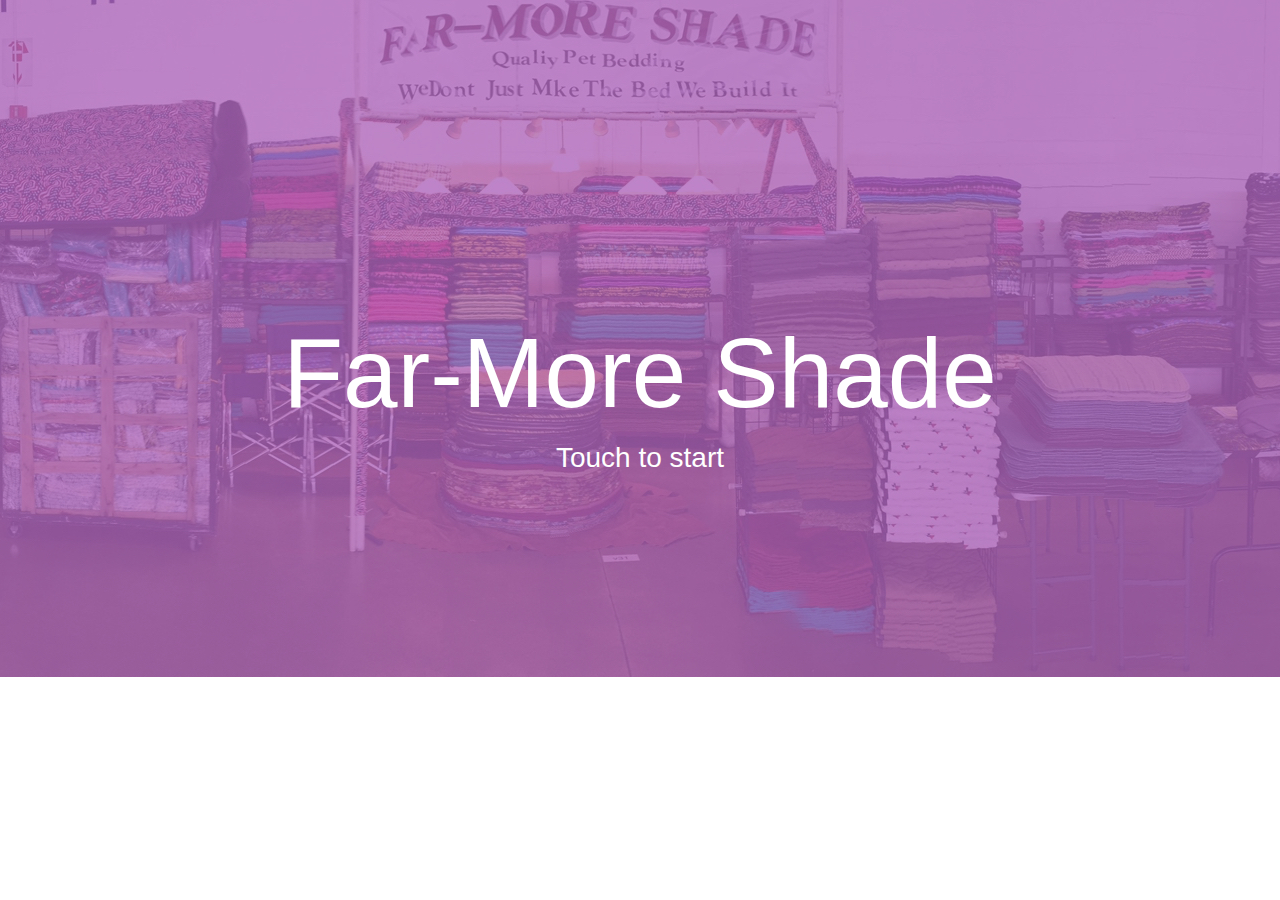
==== index.html @ a6063871 "Initial Commit" ====
<!DOCTYPE html>
<html>
<head>
	<meta charset="utf-8">
	<meta http-equiv="X-UA-Compatible" content="IE=edge">
	<title>Far-More Shade</title>
	<link rel="stylesheet" href="bower_components/bootstrap/dist/css/bootstrap.min.css">
	<link rel="stylesheet" href="css/style.css">
</head>
<body>
	
	<div class="intro-box">
		<h1>Far-More Shade</h1>
		<div class="touch-start">Touch to start</div>
	</div>

</body>
</html>
---- css/style.css ----
body {
	background: url('../images/booth_main1_blur.jpg') no-repeat top center;
}

.intro-box {
	text-align: center;
	color: #fff;
	height: 250px;
	position: absolute;
	left: 0;
	right: 0;
	top: 50%;
	margin-top: -150px;
}

h1 {
	font-size: 7em;
}

.touch-start {
	font-size: 2em;
}
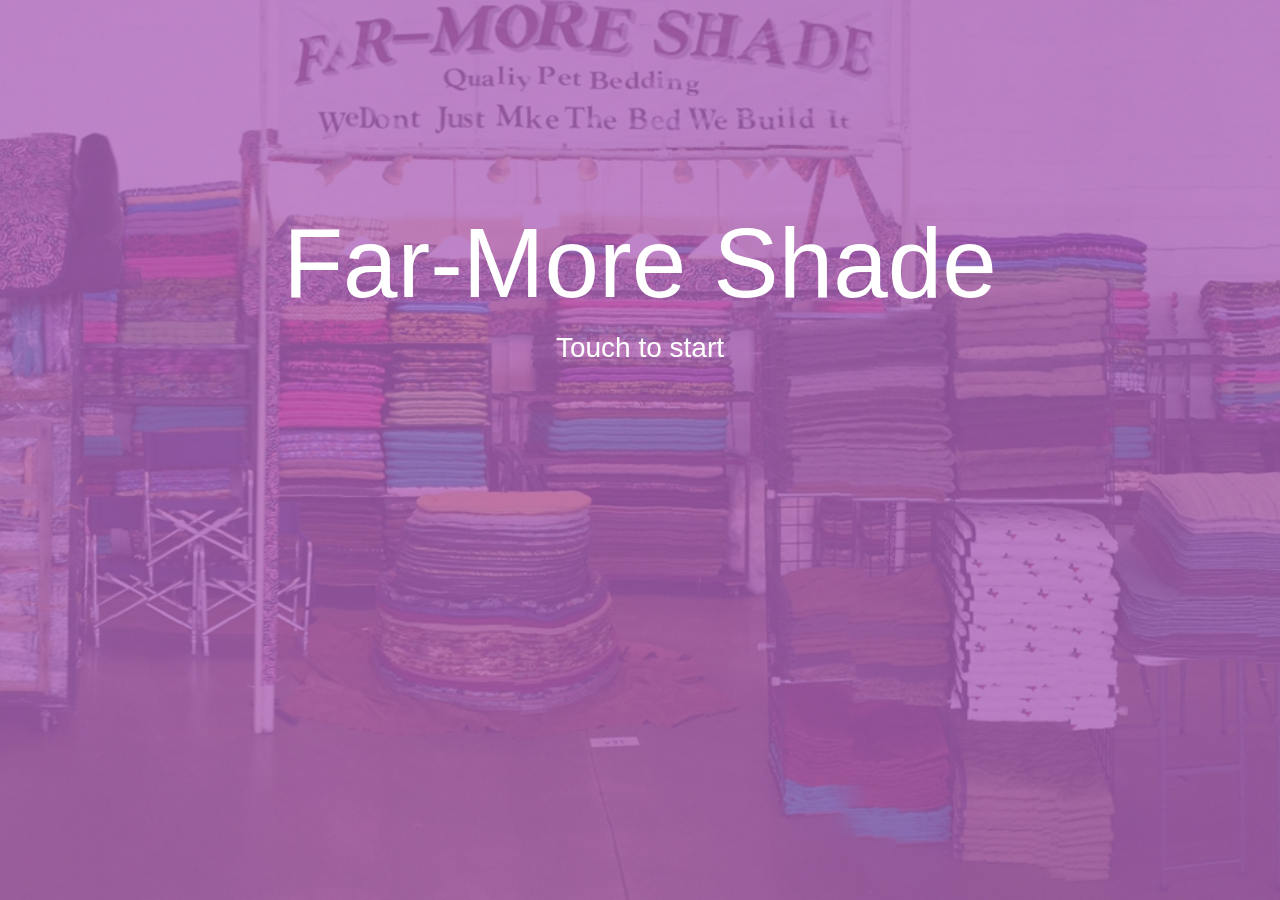
==== commit f7665b3a: "Fixed fullscreen bg bug. Added angular routes. Added Angular Fullscreen. Converted to routes and con" ====
--- a/index.html
+++ b/index.html
@@ -1,18 +1,22 @@
 <!DOCTYPE html>
-<html>
+<html ng-app="app">
 <head>
 	<meta charset="utf-8">
 	<meta http-equiv="X-UA-Compatible" content="IE=edge">
 	<title>Far-More Shade</title>
-	<link rel="stylesheet" href="bower_components/bootstrap/dist/css/bootstrap.min.css">
+  <link rel="stylesheet" href="bower_components/bootstrap/dist/css/bootstrap.min.css">
+	<link rel="stylesheet" href="bower_components/animate.css/animate.min.css">
 	<link rel="stylesheet" href="css/style.css">
 </head>
 <body>
+	<div ng-view></div>
 	
-	<div class="intro-box">
-		<h1>Far-More Shade</h1>
-		<div class="touch-start">Touch to start</div>
-	</div>
 
+	<script type="text/javascript" src="bower_components/jquery/dist/jquery.min.js"></script>
+	<script type="text/javascript" src="bower_components/angular/angular.js"></script>
+	<script type="text/javascript" src="bower_components/angular-route/angular-route.js"></script>
+	<script type="text/javascript" src="bower_components/angular-fullscreen/src/angular-fullscreen.js"></script>
+	<script type="text/javascript" src="js/libs/jquery.fullscreen.js"></script>
+	<script type="text/javascript" src="js/app.js"></script>
 </body>
 </html>--- a/css/style.css
+++ b/css/style.css
@@ -1,16 +1,24 @@
-body {
-	background: url('../images/booth_main1_blur.jpg') no-repeat top center;
+html, body { height: 100%; overflow-x: hidden; }
+
+.fullscreen {
+	position: fixed;
+    border: none;
+    width: 100%;
+    height: 100%;
+}
+
+.intro-bg {
+	background-image: url('../images/booth_main1_blur.jpg');
+	background-repeat: no-repeat;
+  	background-position: top center;
+  	background-size: cover;
 }
 
 .intro-box {
 	text-align: center;
 	color: #fff;
 	height: 250px;
-	position: absolute;
-	left: 0;
-	right: 0;
-	top: 50%;
-	margin-top: -150px;
+	margin-top: 15em;
 }
 
 h1 {
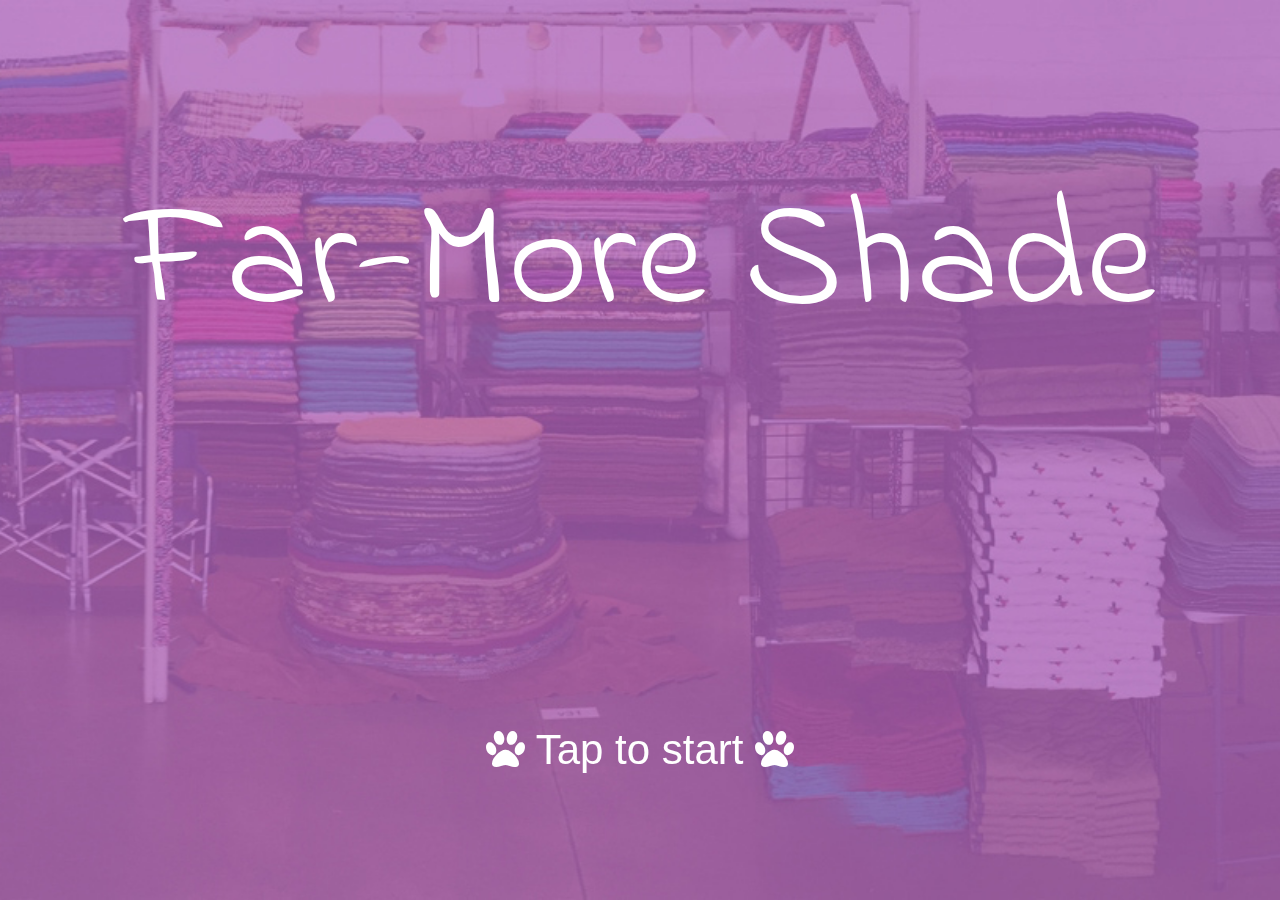
==== commit 707d3cf7: "paws yo" ====
--- a/index.html
+++ b/index.html
@@ -5,6 +5,7 @@
 	<meta http-equiv="X-UA-Compatible" content="IE=edge">
 	<title>Far-More Shade</title>
   <link rel="stylesheet" href="bower_components/bootstrap/dist/css/bootstrap.min.css">
+  <link rel="stylesheet" href="bower_components/font-awesome/css/font-awesome.min.css">
 	<link rel="stylesheet" href="bower_components/animate.css/animate.min.css">
 	<link rel="stylesheet" href="css/style.css">
 </head>
@@ -16,7 +17,6 @@
 	<script type="text/javascript" src="bower_components/angular/angular.js"></script>
 	<script type="text/javascript" src="bower_components/angular-route/angular-route.js"></script>
 	<script type="text/javascript" src="bower_components/angular-fullscreen/src/angular-fullscreen.js"></script>
-	<script type="text/javascript" src="js/libs/jquery.fullscreen.js"></script>
 	<script type="text/javascript" src="js/app.js"></script>
 </body>
 </html>--- a/css/style.css
+++ b/css/style.css
@@ -1,30 +1,59 @@
-html, body { height: 100%; overflow-x: hidden; }
+@import url(http://fonts.googleapis.com/css?family=Indie+Flower);
+
+html, body { min-height: 100% }
 
 .fullscreen {
 	position: fixed;
-    border: none;
-    width: 100%;
-    height: 100%;
+  	border: none;
+  	width: 100%;
+  	min-height: 100%;
 }
 
 .intro-bg {
 	background-image: url('../images/booth_main1_blur.jpg');
 	background-repeat: no-repeat;
-  	background-position: top center;
-  	background-size: cover;
+	background-position: top center;
+	background-size: cover;
 }
 
 .intro-box {
 	text-align: center;
 	color: #fff;
-	height: 250px;
-	margin-top: 15em;
+	position: relative;
+}
+
+.intro-box > * {
+	position: absolute;
+	left: 0;
+	right: 0;
+	margin-top: 20vh;
+}
+
+.intro-box .touch-start {
+	font-size: 3em;
+	margin-top: 80vh;
 }
 
 h1 {
-	font-size: 7em;
+	font-size: 11em;
+  	font-family: 'Indie Flower', cursive;
 }
 
-.touch-start {
-	font-size: 2em;
+.category-select-box a {
+	position: relative;
+	height: 300px;
+	display: block;
+}
+
+.category-select-box img {
+	max-width: 100%;
+}
+
+.category-select-box .title {
+	display: block;
+	background: rgba(0,0,0,0.5);
+	color: #fff;
+	font-size: 5em;
+	text-align: center;
+	height: 100%;
 }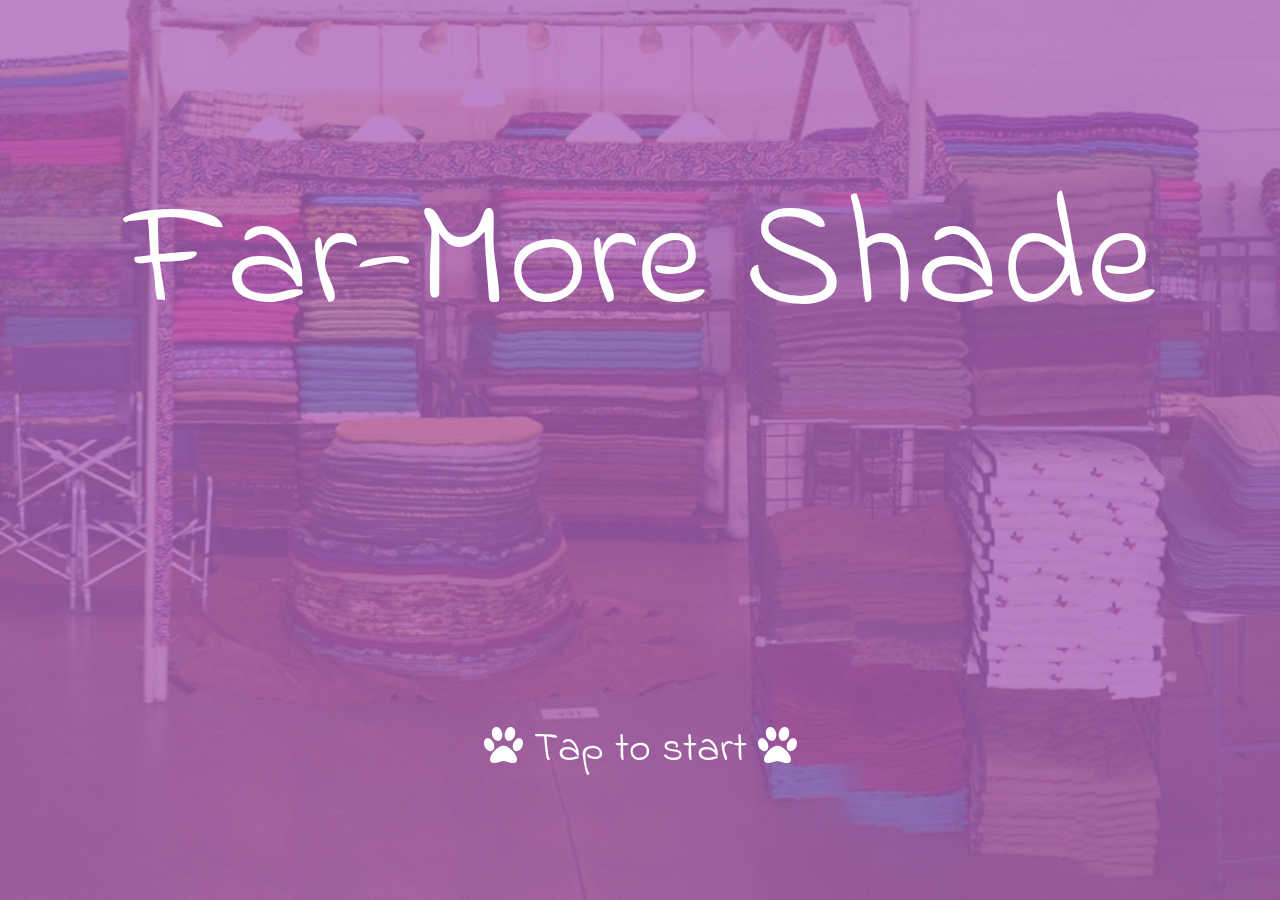
==== commit bffa94d3: "more" ====
--- a/index.html
+++ b/index.html
@@ -17,6 +17,9 @@
 	<script type="text/javascript" src="bower_components/angular/angular.js"></script>
 	<script type="text/javascript" src="bower_components/angular-route/angular-route.js"></script>
 	<script type="text/javascript" src="bower_components/angular-fullscreen/src/angular-fullscreen.js"></script>
+	<!-- <script type="text/javascript" src="bower_components/ngAnimate/js/angular.min.js"></script>
+	<script type="text/javascript" src="bower_components/angular-fullscreen/src/angular-fullscreen.js"></script>
+	<script type="text/javascript" src="bower_components/ngFx/dist/ngFx.min.js"></script> -->
 	<script type="text/javascript" src="js/app.js"></script>
 </body>
 </html>--- a/css/style.css
+++ b/css/style.css
@@ -1,6 +1,6 @@
 @import url(http://fonts.googleapis.com/css?family=Indie+Flower);
 
-html, body { min-height: 100% }
+html, body { min-height: 100%; background: url('../images/bg-repeat.png') }
 
 .fullscreen {
 	position: fixed;
@@ -16,22 +16,36 @@
 	background-size: cover;
 }
 
-.intro-box {
+.content-bg {
+	background: url('../images/bg-repeat.png');
+}
+
+.content {
+	background: #000;
+}
+
+.cc {
+	width: 90%;
+	margin: 0 auto;
+}
+
+#intro-box {
 	text-align: center;
 	color: #fff;
 	position: relative;
 }
 
-.intro-box > * {
+#intro-box > * {
 	position: absolute;
 	left: 0;
 	right: 0;
 	margin-top: 20vh;
 }
 
-.intro-box .touch-start {
+#intro-box .touch-start {
 	font-size: 3em;
 	margin-top: 80vh;
+	font-family: 'Indie Flower', cursive;
 }
 
 h1 {
@@ -39,14 +53,49 @@
   	font-family: 'Indie Flower', cursive;
 }
 
-.category-select-box a {
-	position: relative;
-	height: 300px;
-	display: block;
+h2 {
+	font-size: 6em;
+  	font-family: 'Indie Flower', cursive;
+  	color: #fff;
 }
 
-.category-select-box img {
-	max-width: 100%;
+a:hover, a:active {
+	text-decoration: none;
+}
+
+.row-eq-height {
+    display: table;
+}
+
+.row-eq-height [class*="col-"] {
+    float: none;
+    display: table-cell;
+    vertical-align: top;
+}
+
+.header {
+	background: rgba(0,0,0,0.2);
+	margin-bottom: 30px;
+}
+
+.header .header-back {
+	font-size: 2.5em;
+	color: #fff;
+	background: rgba(0,0,0,0.2);
+	vertical-align: middle;
+	font-family: 'Indie Flower', cursive;
+}
+
+.header > * {
+	display: inline-block;
+}
+
+.content {
+	text-align: center;
+}
+
+.thumbnail {
+	//display: none;
 }
 
 .category-select-box .title {
@@ -54,6 +103,11 @@
 	background: rgba(0,0,0,0.5);
 	color: #fff;
 	font-size: 5em;
-	text-align: center;
-	height: 100%;
-}+	position: absolute;
+	left: 0;
+	right: 0;
+	top: 0;
+	bottom: 0;
+}
+
+
